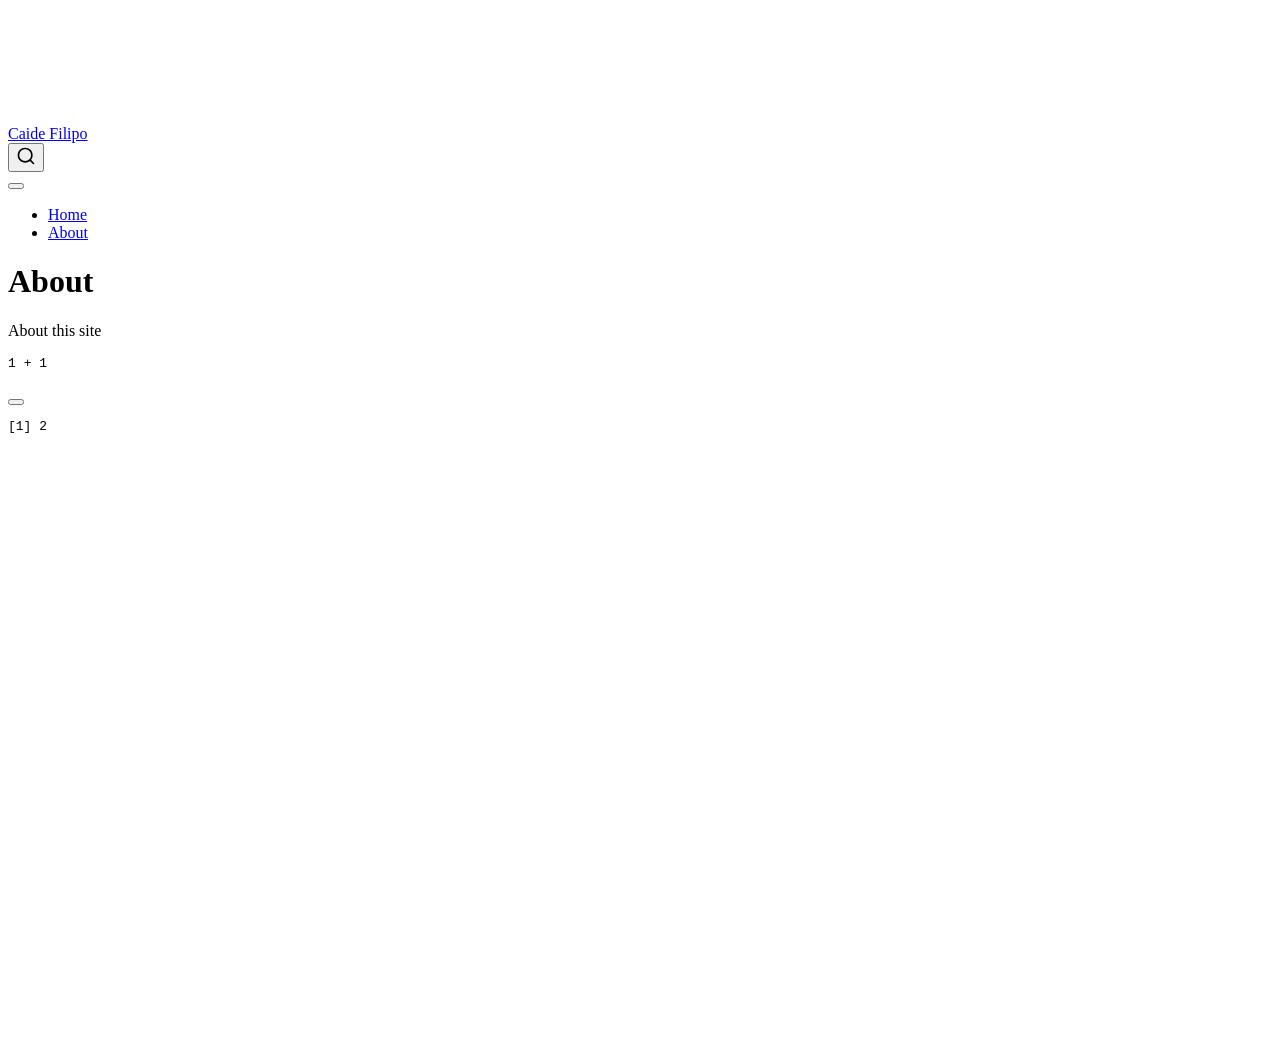
==== docs/about.html @ b0f58761 "Initial commit" ====
<!DOCTYPE html>
<html xmlns="http://www.w3.org/1999/xhtml" lang="en" xml:lang="en"><head>

<meta charset="utf-8">
<meta name="generator" content="quarto-1.9.38">

<meta name="viewport" content="width=device-width, initial-scale=1.0, user-scalable=yes">


<title>About – Caide Filipo</title>
<style>
/* Default styles provided by pandoc.
** See https://pandoc.org/MANUAL.html#variables-for-html for config info.
*/
code{white-space: pre-wrap;}
span.smallcaps{font-variant: small-caps;}
div.columns{display: flex; gap: min(4vw, 1.5em);}
div.column{flex: auto; overflow-x: auto;}
div.hanging-indent{margin-left: 1.5em; text-indent: -1.5em;}
ul.task-list{list-style: none;}
ul.task-list li input[type="checkbox"] {
  width: 0.8em;
  margin: 0 0.8em 0.2em -1em; /* quarto-specific, see https://github.com/quarto-dev/quarto-cli/issues/4556 */ 
  vertical-align: middle;
}
/* CSS for syntax highlighting */
html { -webkit-text-size-adjust: 100%; }
pre > code.sourceCode { white-space: pre; position: relative; }
pre > code.sourceCode > span { display: inline-block; line-height: 1.25; }
pre > code.sourceCode > span:empty { height: 1.2em; }
.sourceCode { overflow: visible; }
code.sourceCode > span { color: inherit; text-decoration: inherit; }
div.sourceCode { margin: 1em 0; }
pre.sourceCode { margin: 0; }
@media screen {
div.sourceCode { overflow: auto; }
}
@media print {
pre > code.sourceCode { white-space: pre-wrap; }
pre > code.sourceCode > span { text-indent: -5em; padding-left: 5em; }
}
pre.numberSource code
  { counter-reset: source-line 0; }
pre.numberSource code > span
  { position: relative; left: -4em; counter-increment: source-line; }
pre.numberSource code > span > a:first-child::before
  { content: counter(source-line);
    position: relative; left: -1em; text-align: right; vertical-align: baseline;
    border: none; display: inline-block;
    -webkit-touch-callout: none; -webkit-user-select: none;
    -khtml-user-select: none; -moz-user-select: none;
    -ms-user-select: none; user-select: none;
    padding: 0 4px; width: 4em;
  }
pre.numberSource { margin-left: 3em;  padding-left: 4px; }
div.sourceCode
  {   }
@media screen {
pre > code.sourceCode > span > a:first-child::before { text-decoration: underline; }
}
</style>


<script src="site_libs/quarto-nav/quarto-nav.js"></script>
<script src="site_libs/quarto-nav/headroom.min.js"></script>
<script src="site_libs/clipboard/clipboard.min.js"></script>
<script src="site_libs/quarto-search/autocomplete.umd.js"></script>
<script src="site_libs/quarto-search/fuse.min.js"></script>
<script src="site_libs/quarto-search/quarto-search.js"></script>
<meta name="quarto:offset" content="./">
<script src="site_libs/quarto-html/quarto.js" type="module"></script>
<script src="site_libs/quarto-html/tabsets/tabsets.js" type="module"></script>
<script src="site_libs/quarto-html/popper.min.js"></script>
<script src="site_libs/quarto-html/tippy.umd.min.js"></script>
<script src="site_libs/quarto-html/anchor.min.js"></script>
<link href="site_libs/quarto-html/tippy.css" rel="stylesheet">
<link href="site_libs/quarto-html/quarto-syntax-highlighting-15634bcf2e68342d4ad2dfa704d543f6.css" rel="stylesheet" id="quarto-text-highlighting-styles">
<script src="site_libs/bootstrap/bootstrap.min.js"></script>
<link href="site_libs/bootstrap/bootstrap-icons.css" rel="stylesheet">
<link href="site_libs/bootstrap/bootstrap-158031087360bce0ff56dc785ce39e06.min.css" rel="stylesheet" append-hash="true" id="quarto-bootstrap" data-mode="light">
<script id="quarto-search-options" type="application/json">{
  "location": "navbar",
  "copy-button": false,
  "collapse-after": 3,
  "panel-placement": "end",
  "type": "overlay",
  "limit": 50,
  "keyboard-shortcut": [
    "f",
    "/",
    "s"
  ],
  "show-item-context": false,
  "language": {
    "search-no-results-text": "No results",
    "search-matching-documents-text": "matching documents",
    "search-copy-link-title": "Copy link to search",
    "search-hide-matches-text": "Hide additional matches",
    "search-more-match-text": "more match in this document",
    "search-more-matches-text": "more matches in this document",
    "search-clear-button-title": "Clear",
    "search-text-placeholder": "",
    "search-detached-cancel-button-title": "Cancel",
    "search-submit-button-title": "Submit",
    "search-label": "Search"
  }
}</script>


<link rel="stylesheet" href="styles.css">
</head>

<body class="nav-fixed quarto-light">

<div id="quarto-search-results"></div>
  <header id="quarto-header" class="headroom fixed-top">
    <nav class="navbar navbar-expand-lg " data-bs-theme="dark">
      <div class="navbar-container container-fluid">
      <div class="navbar-brand-container mx-auto">
    <a class="navbar-brand" href="./index.html">
    <span class="navbar-title">Caide Filipo</span>
    </a>
  </div>
            <div id="quarto-search" class="" title="Search"></div>
          <button class="navbar-toggler" type="button" data-bs-toggle="collapse" data-bs-target="#navbarCollapse" aria-controls="navbarCollapse" role="menu" aria-expanded="false" aria-label="Toggle navigation" onclick="if (window.quartoToggleHeadroom) { window.quartoToggleHeadroom(); }">
  <span class="navbar-toggler-icon"></span>
</button>
          <div class="collapse navbar-collapse" id="navbarCollapse">
            <ul class="navbar-nav navbar-nav-scroll me-auto">
  <li class="nav-item">
    <a class="nav-link" href="./index.html"> 
<span class="menu-text">Home</span></a>
  </li>  
  <li class="nav-item">
    <a class="nav-link active" href="./about.html" aria-current="page"> 
<span class="menu-text">About</span></a>
  </li>  
</ul>
          </div> <!-- /navcollapse -->
            <div class="quarto-navbar-tools">
</div>
      </div> <!-- /container-fluid -->
    </nav>
</header>
<!-- content -->
<div id="quarto-content" class="quarto-container page-columns page-rows-contents page-layout-article page-navbar">
<!-- sidebar -->
<!-- margin-sidebar -->
    <div id="quarto-margin-sidebar" class="sidebar margin-sidebar zindex-bottom">
        
    </div>
<!-- main -->
<main class="content" id="quarto-document-content">

<header id="title-block-header" class="quarto-title-block default">
<div class="quarto-title">
<h1 class="title">About</h1>
</div>



<div class="quarto-title-meta">

    
  
    
  </div>
  


</header>


<p>About this site</p>
<div class="cell">
<div class="code-copy-outer-scaffold"><div class="sourceCode cell-code" id="cb1"><pre class="sourceCode r code-with-copy"><code class="sourceCode r"><span id="cb1-1"><a href="#cb1-1" aria-hidden="true" tabindex="-1"></a><span class="dv">1</span> <span class="sc">+</span> <span class="dv">1</span></span></code></pre></div><button title="Copy to Clipboard" class="code-copy-button"><i class="bi"></i></button></div>
<div class="cell-output cell-output-stdout">
<pre><code>[1] 2</code></pre>
</div>
</div>



</main> <!-- /main -->
<script id="quarto-html-after-body" type="application/javascript">
  window.document.addEventListener("DOMContentLoaded", function (event) {
    const icon = "";
    const anchorJS = new window.AnchorJS();
    anchorJS.options = {
      placement: 'right',
      icon: icon
    };
    anchorJS.add('.anchored');
    const isCodeAnnotation = (el) => {
      for (const clz of el.classList) {
        if (clz.startsWith('code-annotation-')) {                     
          return true;
        }
      }
      return false;
    }
    const onCopySuccess = function(e) {
      // button target
      const button = e.trigger;
      // don't keep focus
      button.blur();
      // flash "checked"
      button.classList.add('code-copy-button-checked');
      var currentTitle = button.getAttribute("title");
      button.setAttribute("title", "Copied!");
      let tooltip;
      if (window.bootstrap) {
        button.setAttribute("data-bs-toggle", "tooltip");
        button.setAttribute("data-bs-placement", "left");
        button.setAttribute("data-bs-title", "Copied!");
        tooltip = new bootstrap.Tooltip(button, 
          { trigger: "manual", 
            customClass: "code-copy-button-tooltip",
            offset: [0, -8]});
        tooltip.show();    
      }
      setTimeout(function() {
        if (tooltip) {
          tooltip.hide();
          button.removeAttribute("data-bs-title");
          button.removeAttribute("data-bs-toggle");
          button.removeAttribute("data-bs-placement");
        }
        button.setAttribute("title", currentTitle);
        button.classList.remove('code-copy-button-checked');
      }, 1000);
      // clear code selection
      e.clearSelection();
    }
    const getTextToCopy = function(trigger) {
      const outerScaffold = trigger.parentElement.cloneNode(true);
      const codeEl = outerScaffold.querySelector('code');
      for (const childEl of codeEl.children) {
        if (isCodeAnnotation(childEl)) {
          childEl.remove();
        }
      }
      return codeEl.innerText;
    }
    const clipboard = new window.ClipboardJS('.code-copy-button:not([data-in-quarto-modal])', {
      text: getTextToCopy
    });
    clipboard.on('success', onCopySuccess);
    if (window.document.getElementById('quarto-embedded-source-code-modal')) {
      const clipboardModal = new window.ClipboardJS('.code-copy-button[data-in-quarto-modal]', {
        text: getTextToCopy,
        container: window.document.getElementById('quarto-embedded-source-code-modal')
      });
      clipboardModal.on('success', onCopySuccess);
    }
      var localhostRegex = new RegExp(/^(?:http|https):\/\/localhost\:?[0-9]*\//);
      var mailtoRegex = new RegExp(/^mailto:/);
        var filterRegex = new RegExp('/' + window.location.host + '/');
      var isInternal = (href) => {
          return filterRegex.test(href) || localhostRegex.test(href) || mailtoRegex.test(href);
      }
      // Inspect non-navigation links and adorn them if external
     var links = window.document.querySelectorAll('a[href]:not(.nav-link):not(.navbar-brand):not(.toc-action):not(.sidebar-link):not(.sidebar-item-toggle):not(.pagination-link):not(.no-external):not([aria-hidden]):not(.dropdown-item):not(.quarto-navigation-tool):not(.about-link)');
      for (var i=0; i<links.length; i++) {
        const link = links[i];
        if (!isInternal(link.href)) {
          // undo the damage that might have been done by quarto-nav.js in the case of
          // links that we want to consider external
          if (link.dataset.originalHref !== undefined) {
            link.href = link.dataset.originalHref;
          }
        }
      }
    function tippyHover(el, contentFn, onTriggerFn, onUntriggerFn) {
      const config = {
        allowHTML: true,
        maxWidth: 500,
        delay: 100,
        arrow: false,
        appendTo: function(el) {
            return el.parentElement;
        },
        interactive: true,
        interactiveBorder: 10,
        theme: 'quarto',
        placement: 'bottom-start',
      };
      if (contentFn) {
        config.content = contentFn;
      }
      if (onTriggerFn) {
        config.onTrigger = onTriggerFn;
      }
      if (onUntriggerFn) {
        config.onUntrigger = onUntriggerFn;
      }
      window.tippy(el, config); 
    }
    const noterefs = window.document.querySelectorAll('a[role="doc-noteref"]');
    for (var i=0; i<noterefs.length; i++) {
      const ref = noterefs[i];
      tippyHover(ref, function() {
        // use id or data attribute instead here
        let href = ref.getAttribute('data-footnote-href') || ref.getAttribute('href');
        try { href = new URL(href).hash; } catch {}
        const id = href.replace(/^#\/?/, "");
        const note = window.document.getElementById(id);
        if (note) {
          return note.innerHTML;
        } else {
          return "";
        }
      });
    }
    const xrefs = window.document.querySelectorAll('a.quarto-xref');
    const processXRef = (id, note) => {
      // Strip column container classes
      const stripColumnClz = (el) => {
        el.classList.remove("page-full", "page-columns");
        if (el.children) {
          for (const child of el.children) {
            stripColumnClz(child);
          }
        }
      }
      stripColumnClz(note)
      if (id === null || id.startsWith('sec-')) {
        // Special case sections, only their first couple elements
        const container = document.createElement("div");
        if (note.children && note.children.length > 2) {
          container.appendChild(note.children[0].cloneNode(true));
          for (let i = 1; i < note.children.length; i++) {
            const child = note.children[i];
            if (child.tagName === "P" && child.innerText === "") {
              continue;
            } else {
              container.appendChild(child.cloneNode(true));
              break;
            }
          }
          if (window.Quarto?.typesetMath) {
            window.Quarto.typesetMath(container);
          }
          return container.innerHTML
        } else {
          if (window.Quarto?.typesetMath) {
            window.Quarto.typesetMath(note);
          }
          return note.innerHTML;
        }
      } else {
        // Remove any anchor links if they are present
        const anchorLink = note.querySelector('a.anchorjs-link');
        if (anchorLink) {
          anchorLink.remove();
        }
        if (window.Quarto?.typesetMath) {
          window.Quarto.typesetMath(note);
        }
        if (note.classList.contains("callout")) {
          return note.outerHTML;
        } else {
          return note.innerHTML;
        }
      }
    }
    for (var i=0; i<xrefs.length; i++) {
      const xref = xrefs[i];
      tippyHover(xref, undefined, function(instance) {
        instance.disable();
        let url = xref.getAttribute('href');
        let hash = undefined; 
        if (url.startsWith('#')) {
          hash = url;
        } else {
          try { hash = new URL(url).hash; } catch {}
        }
        if (hash) {
          const id = hash.replace(/^#\/?/, "");
          const note = window.document.getElementById(id);
          if (note !== null) {
            try {
              const html = processXRef(id, note.cloneNode(true));
              instance.setContent(html);
            } finally {
              instance.enable();
              instance.show();
            }
          } else {
            // See if we can fetch this
            fetch(url.split('#')[0])
            .then(res => res.text())
            .then(html => {
              const parser = new DOMParser();
              const htmlDoc = parser.parseFromString(html, "text/html");
              const note = htmlDoc.getElementById(id);
              if (note !== null) {
                const html = processXRef(id, note);
                instance.setContent(html);
              } 
            }).finally(() => {
              instance.enable();
              instance.show();
            });
          }
        } else {
          // See if we can fetch a full url (with no hash to target)
          // This is a special case and we should probably do some content thinning / targeting
          fetch(url)
          .then(res => res.text())
          .then(html => {
            const parser = new DOMParser();
            const htmlDoc = parser.parseFromString(html, "text/html");
            const note = htmlDoc.querySelector('main.content');
            if (note !== null) {
              // This should only happen for chapter cross references
              // (since there is no id in the URL)
              // remove the first header
              if (note.children.length > 0 && note.children[0].tagName === "HEADER") {
                note.children[0].remove();
              }
              const html = processXRef(null, note);
              instance.setContent(html);
            } 
          }).finally(() => {
            instance.enable();
            instance.show();
          });
        }
      }, function(instance) {
      });
    }
        let selectedAnnoteEl;
        const selectorForAnnotation = ( cell, annotation) => {
          let cellAttr = 'data-code-cell="' + cell + '"';
          let lineAttr = 'data-code-annotation="' +  annotation + '"';
          const selector = 'span[' + cellAttr + '][' + lineAttr + ']';
          return selector;
        }
        const selectCodeLines = (annoteEl) => {
          const doc = window.document;
          const targetCell = annoteEl.getAttribute("data-target-cell");
          const targetAnnotation = annoteEl.getAttribute("data-target-annotation");
          const annoteSpan = window.document.querySelector(selectorForAnnotation(targetCell, targetAnnotation));
          const lines = annoteSpan.getAttribute("data-code-lines").split(",");
          const lineIds = lines.map((line) => {
            return targetCell + "-" + line;
          })
          let top = null;
          let height = null;
          let parent = null;
          if (lineIds.length > 0) {
              //compute the position of the single el (top and bottom and make a div)
              const el = window.document.getElementById(lineIds[0]);
              top = el.offsetTop;
              height = el.offsetHeight;
              parent = el.parentElement.parentElement;
            if (lineIds.length > 1) {
              const lastEl = window.document.getElementById(lineIds[lineIds.length - 1]);
              const bottom = lastEl.offsetTop + lastEl.offsetHeight;
              height = bottom - top;
            }
            if (top !== null && height !== null && parent !== null) {
              // cook up a div (if necessary) and position it 
              let div = window.document.getElementById("code-annotation-line-highlight");
              if (div === null) {
                div = window.document.createElement("div");
                div.setAttribute("id", "code-annotation-line-highlight");
                div.style.position = 'absolute';
                parent.appendChild(div);
              }
              div.style.top = top - 2 + "px";
              div.style.height = height + 4 + "px";
              div.style.left = 0;
              let gutterDiv = window.document.getElementById("code-annotation-line-highlight-gutter");
              if (gutterDiv === null) {
                gutterDiv = window.document.createElement("div");
                gutterDiv.setAttribute("id", "code-annotation-line-highlight-gutter");
                gutterDiv.style.position = 'absolute';
                const codeCell = window.document.getElementById(targetCell);
                const gutter = codeCell.querySelector('.code-annotation-gutter');
                gutter.appendChild(gutterDiv);
              }
              gutterDiv.style.top = top - 2 + "px";
              gutterDiv.style.height = height + 4 + "px";
            }
            selectedAnnoteEl = annoteEl;
          }
        };
        const unselectCodeLines = () => {
          const elementsIds = ["code-annotation-line-highlight", "code-annotation-line-highlight-gutter"];
          elementsIds.forEach((elId) => {
            const div = window.document.getElementById(elId);
            if (div) {
              div.remove();
            }
          });
          selectedAnnoteEl = undefined;
        };
          // Handle positioning of the toggle
      window.addEventListener(
        "resize",
        throttle(() => {
          elRect = undefined;
          if (selectedAnnoteEl) {
            selectCodeLines(selectedAnnoteEl);
          }
        }, 10)
      );
      function throttle(fn, ms) {
      let throttle = false;
      let timer;
        return (...args) => {
          if(!throttle) { // first call gets through
              fn.apply(this, args);
              throttle = true;
          } else { // all the others get throttled
              if(timer) clearTimeout(timer); // cancel #2
              timer = setTimeout(() => {
                fn.apply(this, args);
                timer = throttle = false;
              }, ms);
          }
        };
      }
        // Attach click handler to the DT
        const annoteDls = window.document.querySelectorAll('dt[data-target-cell]');
        for (const annoteDlNode of annoteDls) {
          annoteDlNode.addEventListener('click', (event) => {
            const clickedEl = event.target;
            if (clickedEl !== selectedAnnoteEl) {
              unselectCodeLines();
              const activeEl = window.document.querySelector('dt[data-target-cell].code-annotation-active');
              if (activeEl) {
                activeEl.classList.remove('code-annotation-active');
              }
              selectCodeLines(clickedEl);
              clickedEl.classList.add('code-annotation-active');
            } else {
              // Unselect the line
              unselectCodeLines();
              clickedEl.classList.remove('code-annotation-active');
            }
          });
        }
    const findCites = (el) => {
      const parentEl = el.parentElement;
      if (parentEl) {
        const cites = parentEl.dataset.cites;
        if (cites) {
          return {
            el,
            cites: cites.split(' ')
          };
        } else {
          return findCites(el.parentElement)
        }
      } else {
        return undefined;
      }
    };
    var bibliorefs = window.document.querySelectorAll('a[role="doc-biblioref"]');
    for (var i=0; i<bibliorefs.length; i++) {
      const ref = bibliorefs[i];
      const citeInfo = findCites(ref);
      if (citeInfo) {
        tippyHover(citeInfo.el, function() {
          var popup = window.document.createElement('div');
          citeInfo.cites.forEach(function(cite) {
            var citeDiv = window.document.createElement('div');
            citeDiv.classList.add('hanging-indent');
            citeDiv.classList.add('csl-entry');
            var biblioDiv = window.document.getElementById('ref-' + cite);
            if (biblioDiv) {
              citeDiv.innerHTML = biblioDiv.innerHTML;
            }
            popup.appendChild(citeDiv);
          });
          return popup.innerHTML;
        });
      }
    }
  });
  </script>
</div> <!-- /content -->




</body></html>
---- docs/site_libs/quarto-html/tippy.css ----
.tippy-box[data-animation=fade][data-state=hidden]{opacity:0}[data-tippy-root]{max-width:calc(100vw - 10px)}.tippy-box{position:relative;background-color:#333;color:#fff;border-radius:4px;font-size:14px;line-height:1.4;white-space:normal;outline:0;transition-property:transform,visibility,opacity}.tippy-box[data-placement^=top]>.tippy-arrow{bottom:0}.tippy-box[data-placement^=top]>.tippy-arrow:before{bottom:-7px;left:0;border-width:8px 8px 0;border-top-color:initial;transform-origin:center top}.tippy-box[data-placement^=bottom]>.tippy-arrow{top:0}.tippy-box[data-placement^=bottom]>.tippy-arrow:before{top:-7px;left:0;border-width:0 8px 8px;border-bottom-color:initial;transform-origin:center bottom}.tippy-box[data-placement^=left]>.tippy-arrow{right:0}.tippy-box[data-placement^=left]>.tippy-arrow:before{border-width:8px 0 8px 8px;border-left-color:initial;right:-7px;transform-origin:center left}.tippy-box[data-placement^=right]>.tippy-arrow{left:0}.tippy-box[data-placement^=right]>.tippy-arrow:before{left:-7px;border-width:8px 8px 8px 0;border-right-color:initial;transform-origin:center right}.tippy-box[data-inertia][data-state=visible]{transition-timing-function:cubic-bezier(.54,1.5,.38,1.11)}.tippy-arrow{width:16px;height:16px;color:#333}.tippy-arrow:before{content:"";position:absolute;border-color:transparent;border-style:solid}.tippy-content{position:relative;padding:5px 9px;z-index:1}
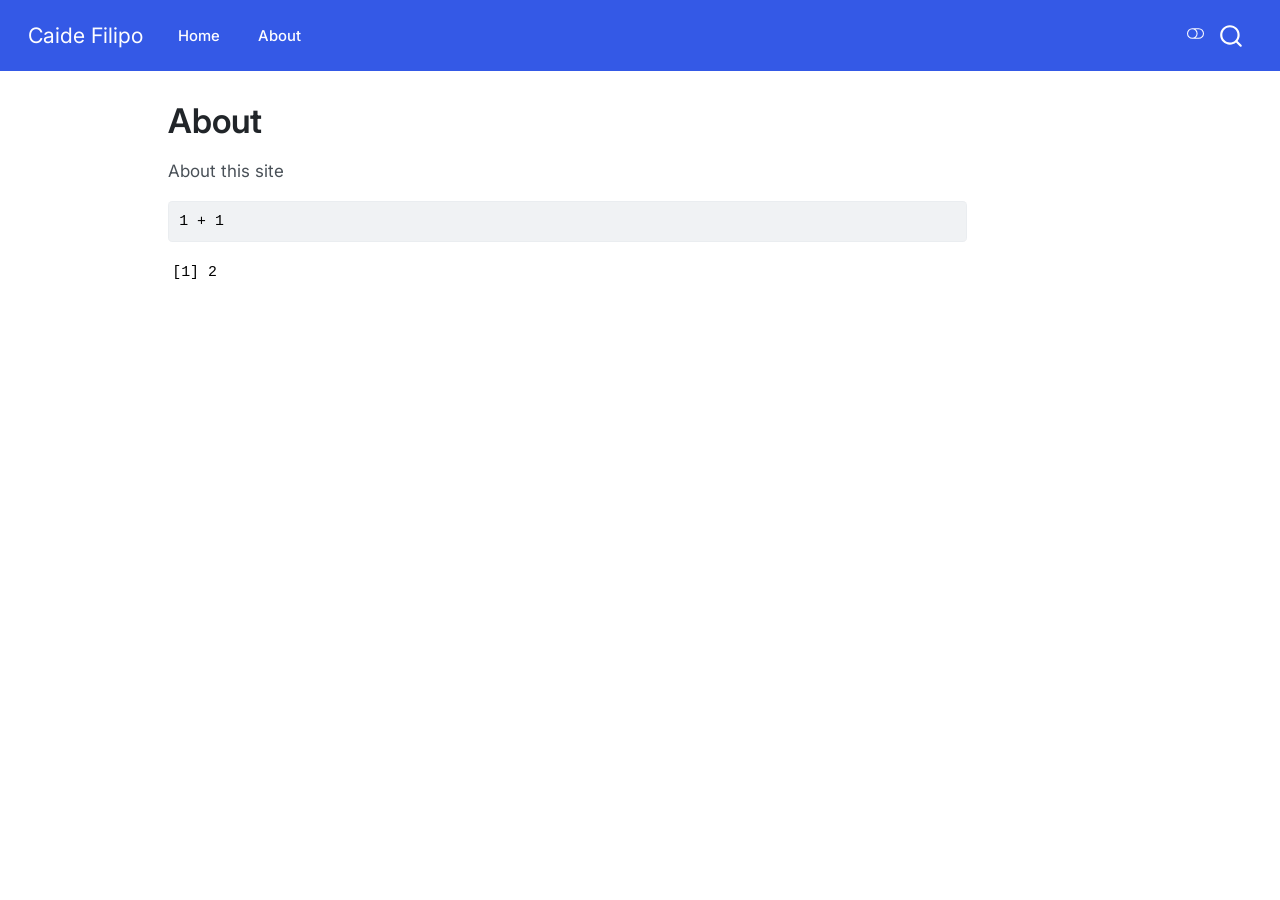
==== commit b877db78: "waha" ====
--- a/docs/about.html
+++ b/docs/about.html
@@ -74,10 +74,14 @@
 <script src="site_libs/quarto-html/tippy.umd.min.js"></script>
 <script src="site_libs/quarto-html/anchor.min.js"></script>
 <link href="site_libs/quarto-html/tippy.css" rel="stylesheet">
-<link href="site_libs/quarto-html/quarto-syntax-highlighting-15634bcf2e68342d4ad2dfa704d543f6.css" rel="stylesheet" id="quarto-text-highlighting-styles">
+<link href="site_libs/quarto-html/quarto-syntax-highlighting-15634bcf2e68342d4ad2dfa704d543f6.css" rel="stylesheet" class="quarto-color-scheme" id="quarto-text-highlighting-styles">
+<link href="site_libs/quarto-html/quarto-syntax-highlighting-dark-0a6b7249c26820e032cb0bd839ff02b1.css" rel="stylesheet" class="quarto-color-scheme quarto-color-alternate" id="quarto-text-highlighting-styles">
+<link href="site_libs/quarto-html/quarto-syntax-highlighting-15634bcf2e68342d4ad2dfa704d543f6.css" rel="stylesheet" class="quarto-color-scheme-extra" id="quarto-text-highlighting-styles">
 <script src="site_libs/bootstrap/bootstrap.min.js"></script>
 <link href="site_libs/bootstrap/bootstrap-icons.css" rel="stylesheet">
-<link href="site_libs/bootstrap/bootstrap-158031087360bce0ff56dc785ce39e06.min.css" rel="stylesheet" append-hash="true" id="quarto-bootstrap" data-mode="light">
+<link href="site_libs/bootstrap/bootstrap-1c2b39b91d62c1bd2d977d21438fc985.min.css" rel="stylesheet" append-hash="true" class="quarto-color-scheme" id="quarto-bootstrap" data-mode="light">
+<link href="site_libs/bootstrap/bootstrap-dark-4d72738a521f03bda770c6fbcc444206.min.css" rel="stylesheet" append-hash="true" class="quarto-color-scheme quarto-color-alternate" id="quarto-bootstrap" data-mode="dark">
+<link href="site_libs/bootstrap/bootstrap-1c2b39b91d62c1bd2d977d21438fc985.min.css" rel="stylesheet" append-hash="true" class="quarto-color-scheme-extra" id="quarto-bootstrap" data-mode="light">
 <script id="quarto-search-options" type="application/json">{
   "location": "navbar",
   "copy-button": false,
@@ -110,7 +114,169 @@
 <link rel="stylesheet" href="styles.css">
 </head>
 
-<body class="nav-fixed quarto-light">
+<body class="nav-fixed quarto-light"><script id="quarto-html-before-body" type="application/javascript">
+    const toggleBodyColorMode = (bsSheetEl) => {
+      const mode = bsSheetEl.getAttribute("data-mode");
+      const bodyEl = window.document.querySelector("body");
+      if (mode === "dark") {
+        bodyEl.classList.add("quarto-dark");
+        bodyEl.classList.remove("quarto-light");
+      } else {
+        bodyEl.classList.add("quarto-light");
+        bodyEl.classList.remove("quarto-dark");
+      }
+    }
+    const toggleBodyColorPrimary = () => {
+      const bsSheetEl = window.document.querySelector("link#quarto-bootstrap:not([rel=disabled-stylesheet])");
+      if (bsSheetEl) {
+        toggleBodyColorMode(bsSheetEl);
+      }
+    }
+    const setColorSchemeToggle = (alternate) => {
+      const toggles = window.document.querySelectorAll('.quarto-color-scheme-toggle');
+      for (let i=0; i < toggles.length; i++) {
+        const toggle = toggles[i];
+        if (toggle) {
+          if (alternate) {
+            toggle.classList.add("alternate");
+          } else {
+            toggle.classList.remove("alternate");
+          }
+        }
+      }
+    };
+    const toggleColorMode = (alternate) => {
+      // Switch the stylesheets
+      const primaryStylesheets = window.document.querySelectorAll('link.quarto-color-scheme:not(.quarto-color-alternate)');
+      const alternateStylesheets = window.document.querySelectorAll('link.quarto-color-scheme.quarto-color-alternate');
+      manageTransitions('#quarto-margin-sidebar .nav-link', false);
+      if (alternate) {
+        // note: dark is layered on light, we don't disable primary!
+        enableStylesheet(alternateStylesheets);
+        for (const sheetNode of alternateStylesheets) {
+          if (sheetNode.id === "quarto-bootstrap") {
+            toggleBodyColorMode(sheetNode);
+          }
+        }
+      } else {
+        disableStylesheet(alternateStylesheets);
+        enableStylesheet(primaryStylesheets)
+        toggleBodyColorPrimary();
+      }
+      manageTransitions('#quarto-margin-sidebar .nav-link', true);
+      // Switch the toggles
+      setColorSchemeToggle(alternate)
+      // Hack to workaround the fact that safari doesn't
+      // properly recolor the scrollbar when toggling (#1455)
+      if (navigator.userAgent.indexOf('Safari') > 0 && navigator.userAgent.indexOf('Chrome') == -1) {
+        manageTransitions("body", false);
+        window.scrollTo(0, 1);
+        setTimeout(() => {
+          window.scrollTo(0, 0);
+          manageTransitions("body", true);
+        }, 40);
+      }
+    }
+    const disableStylesheet = (stylesheets) => {
+      for (let i=0; i < stylesheets.length; i++) {
+        const stylesheet = stylesheets[i];
+        stylesheet.rel = 'disabled-stylesheet';
+      }
+    }
+    const enableStylesheet = (stylesheets) => {
+      for (let i=0; i < stylesheets.length; i++) {
+        const stylesheet = stylesheets[i];
+        if(stylesheet.rel !== 'stylesheet') { // for Chrome, which will still FOUC without this check
+          stylesheet.rel = 'stylesheet';
+        }
+      }
+    }
+    const manageTransitions = (selector, allowTransitions) => {
+      const els = window.document.querySelectorAll(selector);
+      for (let i=0; i < els.length; i++) {
+        const el = els[i];
+        if (allowTransitions) {
+          el.classList.remove('notransition');
+        } else {
+          el.classList.add('notransition');
+        }
+      }
+    }
+    const isFileUrl = () => {
+      return window.location.protocol === 'file:';
+    }
+    const hasAlternateSentinel = () => {
+      let styleSentinel = getColorSchemeSentinel();
+      if (styleSentinel !== null) {
+        return styleSentinel === "alternate";
+      } else {
+        return false;
+      }
+    }
+    const setStyleSentinel = (alternate) => {
+      const value = alternate ? "alternate" : "default";
+      if (!isFileUrl()) {
+        window.localStorage.setItem("quarto-color-scheme", value);
+      } else {
+        localAlternateSentinel = value;
+      }
+    }
+    const getColorSchemeSentinel = () => {
+      if (!isFileUrl()) {
+        const storageValue = window.localStorage.getItem("quarto-color-scheme");
+        return storageValue != null ? storageValue : localAlternateSentinel;
+      } else {
+        return localAlternateSentinel;
+      }
+    }
+    const toggleGiscusIfUsed = (isAlternate, darkModeDefault) => {
+      const baseTheme = document.querySelector('#giscus-base-theme')?.value ?? 'light';
+      const alternateTheme = document.querySelector('#giscus-alt-theme')?.value ?? 'dark';
+      let newTheme = '';
+      if(authorPrefersDark) {
+        newTheme = isAlternate ? baseTheme : alternateTheme;
+      } else {
+        newTheme = isAlternate ? alternateTheme : baseTheme;
+      }
+      const changeGiscusTheme = () => {
+        // From: https://github.com/giscus/giscus/issues/336
+        const sendMessage = (message) => {
+          const iframe = document.querySelector('iframe.giscus-frame');
+          if (!iframe) return;
+          iframe.contentWindow.postMessage({ giscus: message }, 'https://giscus.app');
+        }
+        sendMessage({
+          setConfig: {
+            theme: newTheme
+          }
+        });
+      }
+      const isGiscussLoaded = window.document.querySelector('iframe.giscus-frame') !== null;
+      if (isGiscussLoaded) {
+        changeGiscusTheme();
+      }
+    };
+    const authorPrefersDark = false;
+    const darkModeDefault = authorPrefersDark;
+      document.querySelector('link#quarto-text-highlighting-styles.quarto-color-scheme-extra').rel = 'disabled-stylesheet';
+      document.querySelector('link#quarto-bootstrap.quarto-color-scheme-extra').rel = 'disabled-stylesheet';
+    let localAlternateSentinel = darkModeDefault ? 'alternate' : 'default';
+    // Dark / light mode switch
+    window.quartoToggleColorScheme = () => {
+      // Read the current dark / light value
+      let toAlternate = !hasAlternateSentinel();
+      toggleColorMode(toAlternate);
+      setStyleSentinel(toAlternate);
+      toggleGiscusIfUsed(toAlternate, darkModeDefault);
+      window.dispatchEvent(new Event('resize'));
+    };
+    // Switch to dark mode if need be
+    if (hasAlternateSentinel()) {
+      toggleColorMode(true);
+    } else {
+      toggleColorMode(false);
+    }
+  </script>
 
 <div id="quarto-search-results"></div>
   <header id="quarto-header" class="headroom fixed-top">
@@ -138,6 +304,7 @@
 </ul>
           </div> <!-- /navcollapse -->
             <div class="quarto-navbar-tools">
+  <a href="" class="quarto-color-scheme-toggle quarto-navigation-tool  px-1" onclick="window.quartoToggleColorScheme(); return false;" title="Toggle dark mode"><i class="bi"></i></a>
 </div>
       </div> <!-- /container-fluid -->
     </nav>
@@ -152,6 +319,7 @@
 <!-- main -->
 <main class="content" id="quarto-document-content">
 
+
 <header id="title-block-header" class="quarto-title-block default">
 <div class="quarto-title">
 <h1 class="title">About</h1>
@@ -184,6 +352,19 @@
 </main> <!-- /main -->
 <script id="quarto-html-after-body" type="application/javascript">
   window.document.addEventListener("DOMContentLoaded", function (event) {
+    // Ensure there is a toggle, if there isn't float one in the top right
+    if (window.document.querySelector('.quarto-color-scheme-toggle') === null) {
+      const a = window.document.createElement('a');
+      a.classList.add('top-right');
+      a.classList.add('quarto-color-scheme-toggle');
+      a.href = "";
+      a.onclick = function() { try { window.quartoToggleColorScheme(); } catch {} return false; };
+      const i = window.document.createElement("i");
+      i.classList.add('bi');
+      a.appendChild(i);
+      window.document.body.appendChild(a);
+    }
+    setColorSchemeToggle(hasAlternateSentinel())
     const icon = "";
     const anchorJS = new window.AnchorJS();
     anchorJS.options = {
--- a/docs/site_libs/quarto-html/quarto-syntax-highlighting-dark-0a6b7249c26820e032cb0bd839ff02b1.css
+++ b/docs/site_libs/quarto-html/quarto-syntax-highlighting-dark-0a6b7249c26820e032cb0bd839ff02b1.css
@@ -0,0 +1,219 @@
+/* quarto syntax highlight colors */
+:root {
+  --quarto-hl-al-color: #f07178;
+  --quarto-hl-an-color: #d4d0ab;
+  --quarto-hl-at-color: #00e0e0;
+  --quarto-hl-bn-color: #d4d0ab;
+  --quarto-hl-bu-color: #abe338;
+  --quarto-hl-ch-color: #abe338;
+  --quarto-hl-co-color: #f8f8f2;
+  --quarto-hl-cv-color: #ffd700;
+  --quarto-hl-cn-color: #ffd700;
+  --quarto-hl-cf-color: #ffa07a;
+  --quarto-hl-dt-color: #ffa07a;
+  --quarto-hl-dv-color: #d4d0ab;
+  --quarto-hl-do-color: #f8f8f2;
+  --quarto-hl-er-color: #f07178;
+  --quarto-hl-ex-color: #00e0e0;
+  --quarto-hl-fl-color: #d4d0ab;
+  --quarto-hl-fu-color: #ffa07a;
+  --quarto-hl-im-color: #abe338;
+  --quarto-hl-in-color: #d4d0ab;
+  --quarto-hl-kw-color: #ffa07a;
+  --quarto-hl-op-color: #ffa07a;
+  --quarto-hl-ot-color: #00e0e0;
+  --quarto-hl-pp-color: #dcc6e0;
+  --quarto-hl-re-color: #00e0e0;
+  --quarto-hl-sc-color: #abe338;
+  --quarto-hl-ss-color: #abe338;
+  --quarto-hl-st-color: #abe338;
+  --quarto-hl-va-color: #00e0e0;
+  --quarto-hl-vs-color: #abe338;
+  --quarto-hl-wa-color: #dcc6e0;
+}
+
+/* other quarto variables */
+:root {
+  --quarto-font-monospace: SFMono-Regular, Menlo, Monaco, Consolas, "Liberation Mono", "Courier New", monospace;
+}
+
+/* syntax highlight based on Pandoc's rules */
+pre > code.sourceCode > span {
+  color: #f8f8f2;
+}
+
+code.sourceCode > span {
+  color: #f8f8f2;
+}
+
+div.sourceCode,
+div.sourceCode pre.sourceCode {
+  color: #f8f8f2;
+}
+
+/* Normal */
+code span {
+  color: #f8f8f2;
+}
+
+/* Alert */
+code span.al {
+  color: #f07178;
+}
+
+/* Annotation */
+code span.an {
+  color: #d4d0ab;
+}
+
+/* Attribute */
+code span.at {
+  color: #00e0e0;
+}
+
+/* BaseN */
+code span.bn {
+  color: #d4d0ab;
+}
+
+/* BuiltIn */
+code span.bu {
+  color: #abe338;
+}
+
+/* ControlFlow */
+code span.cf {
+  font-weight: bold;
+  color: #ffa07a;
+}
+
+/* Char */
+code span.ch {
+  color: #abe338;
+}
+
+/* Constant */
+code span.cn {
+  color: #ffd700;
+}
+
+/* Comment */
+code span.co {
+  font-style: italic;
+  color: #f8f8f2;
+}
+
+/* CommentVar */
+code span.cv {
+  color: #ffd700;
+}
+
+/* Documentation */
+code span.do {
+  color: #f8f8f2;
+}
+
+/* DataType */
+code span.dt {
+  color: #ffa07a;
+}
+
+/* DecVal */
+code span.dv {
+  color: #d4d0ab;
+}
+
+/* Error */
+code span.er {
+  color: #f07178;
+  text-decoration: underline;
+}
+
+/* Extension */
+code span.ex {
+  font-weight: bold;
+  color: #00e0e0;
+}
+
+/* Float */
+code span.fl {
+  color: #d4d0ab;
+}
+
+/* Function */
+code span.fu {
+  color: #ffa07a;
+}
+
+/* Import */
+code span.im {
+  color: #abe338;
+}
+
+/* Information */
+code span.in {
+  color: #d4d0ab;
+}
+
+/* Keyword */
+code span.kw {
+  font-weight: bold;
+  color: #ffa07a;
+}
+
+/* Operator */
+code span.op {
+  color: #ffa07a;
+}
+
+/* Other */
+code span.ot {
+  color: #00e0e0;
+}
+
+/* Preprocessor */
+code span.pp {
+  color: #dcc6e0;
+}
+
+/* RegionMarker */
+code span.re {
+  background-color: #f8f8f2;
+  color: #00e0e0;
+}
+
+/* SpecialChar */
+code span.sc {
+  color: #abe338;
+}
+
+/* SpecialString */
+code span.ss {
+  color: #abe338;
+}
+
+/* String */
+code span.st {
+  color: #abe338;
+}
+
+/* Variable */
+code span.va {
+  color: #00e0e0;
+}
+
+/* VerbatimString */
+code span.vs {
+  color: #abe338;
+}
+
+/* Warning */
+code span.wa {
+  color: #dcc6e0;
+}
+
+.prevent-inlining {
+  content: "</";
+}
+
+/*# sourceMappingURL=175367c052bafc98bd680af3479823f0.css.map */
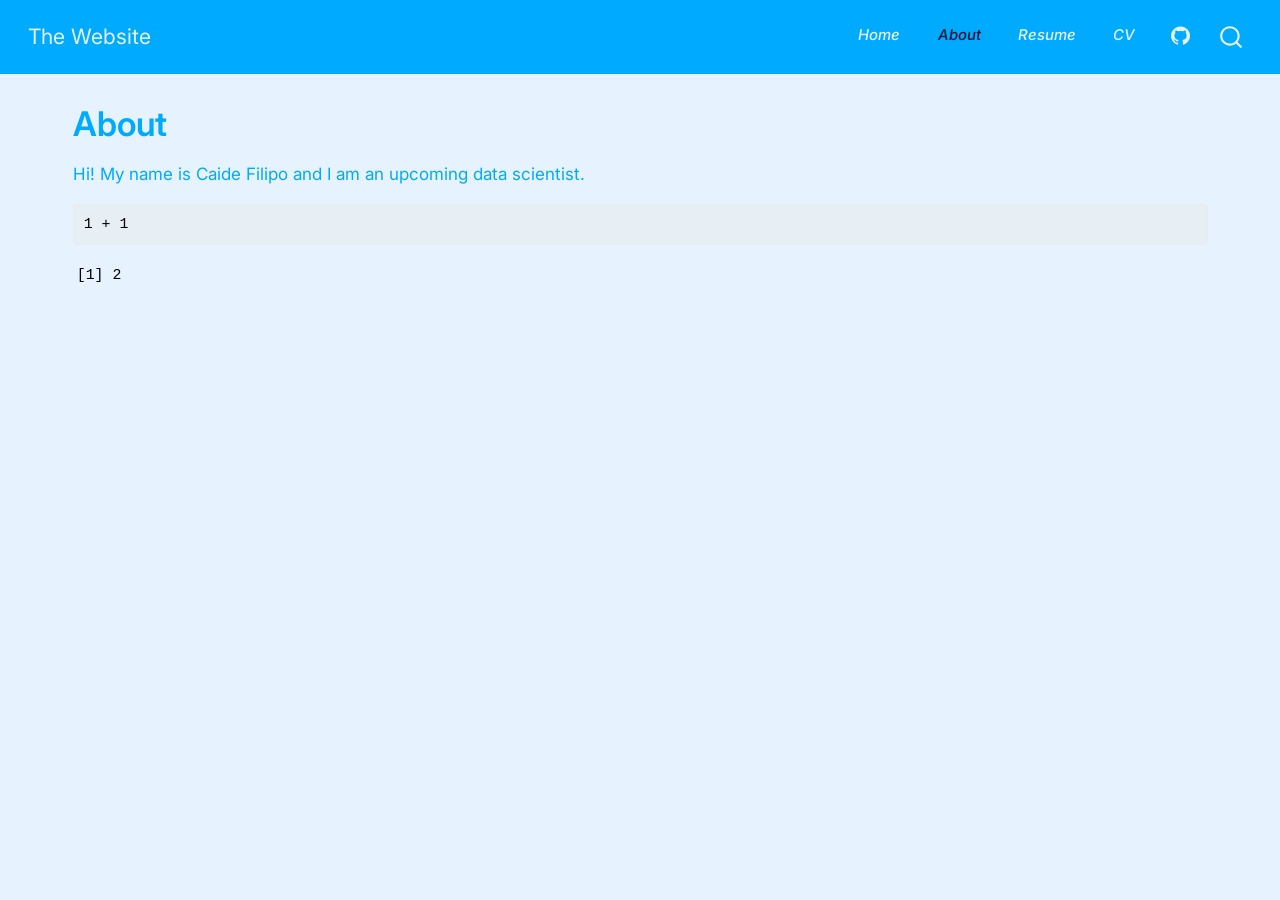
==== commit f08ddce4: "felloha" ====
--- a/docs/about.html
+++ b/docs/about.html
@@ -7,7 +7,7 @@
 <meta name="viewport" content="width=device-width, initial-scale=1.0, user-scalable=yes">
 
 
-<title>About – Caide Filipo</title>
+<title>About – The Website</title>
 <style>
 /* Default styles provided by pandoc.
 ** See https://pandoc.org/MANUAL.html#variables-for-html for config info.
@@ -74,14 +74,10 @@
 <script src="site_libs/quarto-html/tippy.umd.min.js"></script>
 <script src="site_libs/quarto-html/anchor.min.js"></script>
 <link href="site_libs/quarto-html/tippy.css" rel="stylesheet">
-<link href="site_libs/quarto-html/quarto-syntax-highlighting-15634bcf2e68342d4ad2dfa704d543f6.css" rel="stylesheet" class="quarto-color-scheme" id="quarto-text-highlighting-styles">
-<link href="site_libs/quarto-html/quarto-syntax-highlighting-dark-0a6b7249c26820e032cb0bd839ff02b1.css" rel="stylesheet" class="quarto-color-scheme quarto-color-alternate" id="quarto-text-highlighting-styles">
-<link href="site_libs/quarto-html/quarto-syntax-highlighting-15634bcf2e68342d4ad2dfa704d543f6.css" rel="stylesheet" class="quarto-color-scheme-extra" id="quarto-text-highlighting-styles">
+<link href="site_libs/quarto-html/quarto-syntax-highlighting-15634bcf2e68342d4ad2dfa704d543f6.css" rel="stylesheet" id="quarto-text-highlighting-styles">
 <script src="site_libs/bootstrap/bootstrap.min.js"></script>
 <link href="site_libs/bootstrap/bootstrap-icons.css" rel="stylesheet">
-<link href="site_libs/bootstrap/bootstrap-1c2b39b91d62c1bd2d977d21438fc985.min.css" rel="stylesheet" append-hash="true" class="quarto-color-scheme" id="quarto-bootstrap" data-mode="light">
-<link href="site_libs/bootstrap/bootstrap-dark-4d72738a521f03bda770c6fbcc444206.min.css" rel="stylesheet" append-hash="true" class="quarto-color-scheme quarto-color-alternate" id="quarto-bootstrap" data-mode="dark">
-<link href="site_libs/bootstrap/bootstrap-1c2b39b91d62c1bd2d977d21438fc985.min.css" rel="stylesheet" append-hash="true" class="quarto-color-scheme-extra" id="quarto-bootstrap" data-mode="light">
+<link href="site_libs/bootstrap/bootstrap-27e7b819902e8d4721550d1fe9b98a5b.min.css" rel="stylesheet" append-hash="true" id="quarto-bootstrap" data-mode="light">
 <script id="quarto-search-options" type="application/json">{
   "location": "navbar",
   "copy-button": false,
@@ -114,169 +110,7 @@
 <link rel="stylesheet" href="styles.css">
 </head>
 
-<body class="nav-fixed quarto-light"><script id="quarto-html-before-body" type="application/javascript">
-    const toggleBodyColorMode = (bsSheetEl) => {
-      const mode = bsSheetEl.getAttribute("data-mode");
-      const bodyEl = window.document.querySelector("body");
-      if (mode === "dark") {
-        bodyEl.classList.add("quarto-dark");
-        bodyEl.classList.remove("quarto-light");
-      } else {
-        bodyEl.classList.add("quarto-light");
-        bodyEl.classList.remove("quarto-dark");
-      }
-    }
-    const toggleBodyColorPrimary = () => {
-      const bsSheetEl = window.document.querySelector("link#quarto-bootstrap:not([rel=disabled-stylesheet])");
-      if (bsSheetEl) {
-        toggleBodyColorMode(bsSheetEl);
-      }
-    }
-    const setColorSchemeToggle = (alternate) => {
-      const toggles = window.document.querySelectorAll('.quarto-color-scheme-toggle');
-      for (let i=0; i < toggles.length; i++) {
-        const toggle = toggles[i];
-        if (toggle) {
-          if (alternate) {
-            toggle.classList.add("alternate");
-          } else {
-            toggle.classList.remove("alternate");
-          }
-        }
-      }
-    };
-    const toggleColorMode = (alternate) => {
-      // Switch the stylesheets
-      const primaryStylesheets = window.document.querySelectorAll('link.quarto-color-scheme:not(.quarto-color-alternate)');
-      const alternateStylesheets = window.document.querySelectorAll('link.quarto-color-scheme.quarto-color-alternate');
-      manageTransitions('#quarto-margin-sidebar .nav-link', false);
-      if (alternate) {
-        // note: dark is layered on light, we don't disable primary!
-        enableStylesheet(alternateStylesheets);
-        for (const sheetNode of alternateStylesheets) {
-          if (sheetNode.id === "quarto-bootstrap") {
-            toggleBodyColorMode(sheetNode);
-          }
-        }
-      } else {
-        disableStylesheet(alternateStylesheets);
-        enableStylesheet(primaryStylesheets)
-        toggleBodyColorPrimary();
-      }
-      manageTransitions('#quarto-margin-sidebar .nav-link', true);
-      // Switch the toggles
-      setColorSchemeToggle(alternate)
-      // Hack to workaround the fact that safari doesn't
-      // properly recolor the scrollbar when toggling (#1455)
-      if (navigator.userAgent.indexOf('Safari') > 0 && navigator.userAgent.indexOf('Chrome') == -1) {
-        manageTransitions("body", false);
-        window.scrollTo(0, 1);
-        setTimeout(() => {
-          window.scrollTo(0, 0);
-          manageTransitions("body", true);
-        }, 40);
-      }
-    }
-    const disableStylesheet = (stylesheets) => {
-      for (let i=0; i < stylesheets.length; i++) {
-        const stylesheet = stylesheets[i];
-        stylesheet.rel = 'disabled-stylesheet';
-      }
-    }
-    const enableStylesheet = (stylesheets) => {
-      for (let i=0; i < stylesheets.length; i++) {
-        const stylesheet = stylesheets[i];
-        if(stylesheet.rel !== 'stylesheet') { // for Chrome, which will still FOUC without this check
-          stylesheet.rel = 'stylesheet';
-        }
-      }
-    }
-    const manageTransitions = (selector, allowTransitions) => {
-      const els = window.document.querySelectorAll(selector);
-      for (let i=0; i < els.length; i++) {
-        const el = els[i];
-        if (allowTransitions) {
-          el.classList.remove('notransition');
-        } else {
-          el.classList.add('notransition');
-        }
-      }
-    }
-    const isFileUrl = () => {
-      return window.location.protocol === 'file:';
-    }
-    const hasAlternateSentinel = () => {
-      let styleSentinel = getColorSchemeSentinel();
-      if (styleSentinel !== null) {
-        return styleSentinel === "alternate";
-      } else {
-        return false;
-      }
-    }
-    const setStyleSentinel = (alternate) => {
-      const value = alternate ? "alternate" : "default";
-      if (!isFileUrl()) {
-        window.localStorage.setItem("quarto-color-scheme", value);
-      } else {
-        localAlternateSentinel = value;
-      }
-    }
-    const getColorSchemeSentinel = () => {
-      if (!isFileUrl()) {
-        const storageValue = window.localStorage.getItem("quarto-color-scheme");
-        return storageValue != null ? storageValue : localAlternateSentinel;
-      } else {
-        return localAlternateSentinel;
-      }
-    }
-    const toggleGiscusIfUsed = (isAlternate, darkModeDefault) => {
-      const baseTheme = document.querySelector('#giscus-base-theme')?.value ?? 'light';
-      const alternateTheme = document.querySelector('#giscus-alt-theme')?.value ?? 'dark';
-      let newTheme = '';
-      if(authorPrefersDark) {
-        newTheme = isAlternate ? baseTheme : alternateTheme;
-      } else {
-        newTheme = isAlternate ? alternateTheme : baseTheme;
-      }
-      const changeGiscusTheme = () => {
-        // From: https://github.com/giscus/giscus/issues/336
-        const sendMessage = (message) => {
-          const iframe = document.querySelector('iframe.giscus-frame');
-          if (!iframe) return;
-          iframe.contentWindow.postMessage({ giscus: message }, 'https://giscus.app');
-        }
-        sendMessage({
-          setConfig: {
-            theme: newTheme
-          }
-        });
-      }
-      const isGiscussLoaded = window.document.querySelector('iframe.giscus-frame') !== null;
-      if (isGiscussLoaded) {
-        changeGiscusTheme();
-      }
-    };
-    const authorPrefersDark = false;
-    const darkModeDefault = authorPrefersDark;
-      document.querySelector('link#quarto-text-highlighting-styles.quarto-color-scheme-extra').rel = 'disabled-stylesheet';
-      document.querySelector('link#quarto-bootstrap.quarto-color-scheme-extra').rel = 'disabled-stylesheet';
-    let localAlternateSentinel = darkModeDefault ? 'alternate' : 'default';
-    // Dark / light mode switch
-    window.quartoToggleColorScheme = () => {
-      // Read the current dark / light value
-      let toAlternate = !hasAlternateSentinel();
-      toggleColorMode(toAlternate);
-      setStyleSentinel(toAlternate);
-      toggleGiscusIfUsed(toAlternate, darkModeDefault);
-      window.dispatchEvent(new Event('resize'));
-    };
-    // Switch to dark mode if need be
-    if (hasAlternateSentinel()) {
-      toggleColorMode(true);
-    } else {
-      toggleColorMode(false);
-    }
-  </script>
+<body class="nav-fixed quarto-light">
 
 <div id="quarto-search-results"></div>
   <header id="quarto-header" class="headroom fixed-top">
@@ -284,7 +118,7 @@
       <div class="navbar-container container-fluid">
       <div class="navbar-brand-container mx-auto">
     <a class="navbar-brand" href="./index.html">
-    <span class="navbar-title">Caide Filipo</span>
+    <span class="navbar-title">The Website</span>
     </a>
   </div>
             <div id="quarto-search" class="" title="Search"></div>
@@ -292,7 +126,7 @@
   <span class="navbar-toggler-icon"></span>
 </button>
           <div class="collapse navbar-collapse" id="navbarCollapse">
-            <ul class="navbar-nav navbar-nav-scroll me-auto">
+            <ul class="navbar-nav navbar-nav-scroll ms-auto">
   <li class="nav-item">
     <a class="nav-link" href="./index.html"> 
 <span class="menu-text">Home</span></a>
@@ -301,24 +135,35 @@
     <a class="nav-link active" href="./about.html" aria-current="page"> 
 <span class="menu-text">About</span></a>
   </li>  
+  <li class="nav-item">
+    <a class="nav-link" href="./resume.html"> 
+<span class="menu-text">Resume</span></a>
+  </li>  
+  <li class="nav-item">
+    <a class="nav-link" href="./media/ResumePublic2.pdf" target="_blank"> 
+<span class="menu-text">CV</span></a>
+  </li>  
+  <li class="nav-item compact">
+    <a class="nav-link" href="https://github.com/kalamaku4u" target="_blank"> <i class="bi bi-github" role="img">
+</i> 
+<span class="menu-text"></span></a>
+  </li>  
 </ul>
           </div> <!-- /navcollapse -->
             <div class="quarto-navbar-tools">
-  <a href="" class="quarto-color-scheme-toggle quarto-navigation-tool  px-1" onclick="window.quartoToggleColorScheme(); return false;" title="Toggle dark mode"><i class="bi"></i></a>
 </div>
       </div> <!-- /container-fluid -->
     </nav>
 </header>
 <!-- content -->
-<div id="quarto-content" class="quarto-container page-columns page-rows-contents page-layout-article page-navbar">
+<div id="quarto-content" class="quarto-container page-columns page-rows-contents page-layout-full page-navbar">
 <!-- sidebar -->
 <!-- margin-sidebar -->
     <div id="quarto-margin-sidebar" class="sidebar margin-sidebar zindex-bottom">
         
     </div>
 <!-- main -->
-<main class="content" id="quarto-document-content">
-
+<main class="content column-page" id="quarto-document-content">
 
 <header id="title-block-header" class="quarto-title-block default">
 <div class="quarto-title">
@@ -327,7 +172,7 @@
 
 
 
-<div class="quarto-title-meta">
+<div class="quarto-title-meta column-page">
 
     
   
@@ -339,7 +184,7 @@
 </header>
 
 
-<p>About this site</p>
+<p>Hi! My name is Caide Filipo and I am an upcoming data scientist.</p>
 <div class="cell">
 <div class="code-copy-outer-scaffold"><div class="sourceCode cell-code" id="cb1"><pre class="sourceCode r code-with-copy"><code class="sourceCode r"><span id="cb1-1"><a href="#cb1-1" aria-hidden="true" tabindex="-1"></a><span class="dv">1</span> <span class="sc">+</span> <span class="dv">1</span></span></code></pre></div><button title="Copy to Clipboard" class="code-copy-button"><i class="bi"></i></button></div>
 <div class="cell-output cell-output-stdout">
@@ -352,19 +197,6 @@
 </main> <!-- /main -->
 <script id="quarto-html-after-body" type="application/javascript">
   window.document.addEventListener("DOMContentLoaded", function (event) {
-    // Ensure there is a toggle, if there isn't float one in the top right
-    if (window.document.querySelector('.quarto-color-scheme-toggle') === null) {
-      const a = window.document.createElement('a');
-      a.classList.add('top-right');
-      a.classList.add('quarto-color-scheme-toggle');
-      a.href = "";
-      a.onclick = function() { try { window.quartoToggleColorScheme(); } catch {} return false; };
-      const i = window.document.createElement("i");
-      i.classList.add('bi');
-      a.appendChild(i);
-      window.document.body.appendChild(a);
-    }
-    setColorSchemeToggle(hasAlternateSentinel())
     const icon = "";
     const anchorJS = new window.AnchorJS();
     anchorJS.options = {
--- a/docs/styles.css
+++ b/docs/styles.css
@@ -0,0 +1,23 @@
+/* css styles */
+h1, p {
+  color:#00AAFF;
+}
+h2 {
+  color:#88CC00;
+}
+h3 {
+  color:#FFFFFF;
+  font-style: italic;
+}
+body {
+  background-color:#E6F3FF;
+}
+
+ol, ul {
+  color: brown;
+  font-style: italic;
+}
+
+a {
+  color: purple;
+}
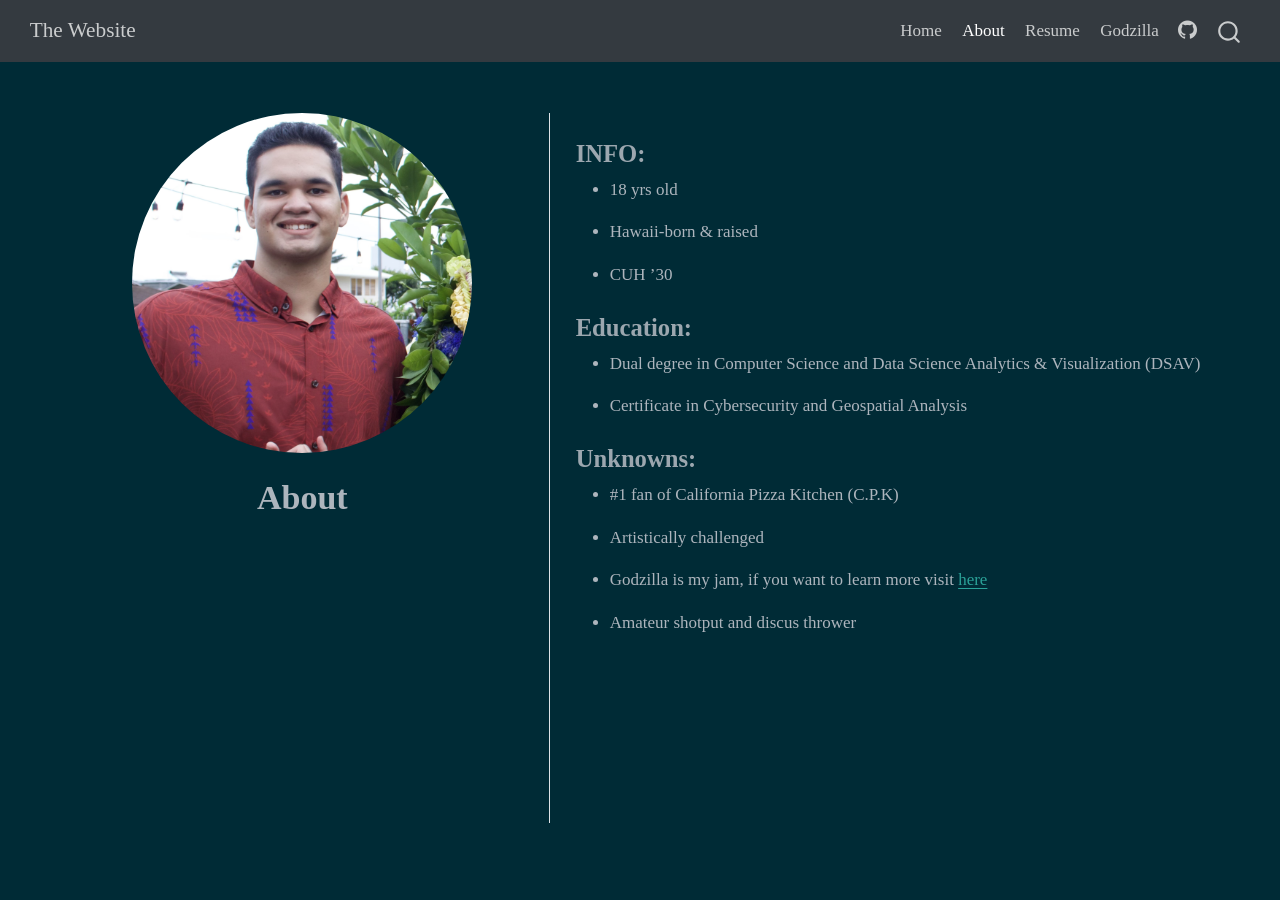
==== commit e94af78b: "pau 10/29" ====
--- a/docs/about.html
+++ b/docs/about.html
@@ -23,41 +23,6 @@
   margin: 0 0.8em 0.2em -1em; /* quarto-specific, see https://github.com/quarto-dev/quarto-cli/issues/4556 */ 
   vertical-align: middle;
 }
-/* CSS for syntax highlighting */
-html { -webkit-text-size-adjust: 100%; }
-pre > code.sourceCode { white-space: pre; position: relative; }
-pre > code.sourceCode > span { display: inline-block; line-height: 1.25; }
-pre > code.sourceCode > span:empty { height: 1.2em; }
-.sourceCode { overflow: visible; }
-code.sourceCode > span { color: inherit; text-decoration: inherit; }
-div.sourceCode { margin: 1em 0; }
-pre.sourceCode { margin: 0; }
-@media screen {
-div.sourceCode { overflow: auto; }
-}
-@media print {
-pre > code.sourceCode { white-space: pre-wrap; }
-pre > code.sourceCode > span { text-indent: -5em; padding-left: 5em; }
-}
-pre.numberSource code
-  { counter-reset: source-line 0; }
-pre.numberSource code > span
-  { position: relative; left: -4em; counter-increment: source-line; }
-pre.numberSource code > span > a:first-child::before
-  { content: counter(source-line);
-    position: relative; left: -1em; text-align: right; vertical-align: baseline;
-    border: none; display: inline-block;
-    -webkit-touch-callout: none; -webkit-user-select: none;
-    -khtml-user-select: none; -moz-user-select: none;
-    -ms-user-select: none; user-select: none;
-    padding: 0 4px; width: 4em;
-  }
-pre.numberSource { margin-left: 3em;  padding-left: 4px; }
-div.sourceCode
-  {   }
-@media screen {
-pre > code.sourceCode > span > a:first-child::before { text-decoration: underline; }
-}
 </style>
 
 
@@ -72,12 +37,11 @@
 <script src="site_libs/quarto-html/tabsets/tabsets.js" type="module"></script>
 <script src="site_libs/quarto-html/popper.min.js"></script>
 <script src="site_libs/quarto-html/tippy.umd.min.js"></script>
-<script src="site_libs/quarto-html/anchor.min.js"></script>
 <link href="site_libs/quarto-html/tippy.css" rel="stylesheet">
-<link href="site_libs/quarto-html/quarto-syntax-highlighting-15634bcf2e68342d4ad2dfa704d543f6.css" rel="stylesheet" id="quarto-text-highlighting-styles">
+<link href="site_libs/quarto-html/quarto-syntax-highlighting-dark-0a6b7249c26820e032cb0bd839ff02b1.css" rel="stylesheet" id="quarto-text-highlighting-styles">
 <script src="site_libs/bootstrap/bootstrap.min.js"></script>
 <link href="site_libs/bootstrap/bootstrap-icons.css" rel="stylesheet">
-<link href="site_libs/bootstrap/bootstrap-27e7b819902e8d4721550d1fe9b98a5b.min.css" rel="stylesheet" append-hash="true" id="quarto-bootstrap" data-mode="light">
+<link href="site_libs/bootstrap/bootstrap-022d30eb0de822cc867200da4bd9be8d.min.css" rel="stylesheet" append-hash="true" id="quarto-bootstrap" data-mode="dark">
 <script id="quarto-search-options" type="application/json">{
   "location": "navbar",
   "copy-button": false,
@@ -140,8 +104,8 @@
 <span class="menu-text">Resume</span></a>
   </li>  
   <li class="nav-item">
-    <a class="nav-link" href="./media/ResumePublic2.pdf" target="_blank"> 
-<span class="menu-text">CV</span></a>
+    <a class="nav-link" href="./godzilla.html"> 
+<span class="menu-text">Godzilla</span></a>
   </li>  
   <li class="nav-item compact">
     <a class="nav-link" href="https://github.com/kalamaku4u" target="_blank"> <i class="bi bi-github" role="img">
@@ -159,51 +123,52 @@
 <div id="quarto-content" class="quarto-container page-columns page-rows-contents page-layout-full page-navbar">
 <!-- sidebar -->
 <!-- margin-sidebar -->
-    <div id="quarto-margin-sidebar" class="sidebar margin-sidebar zindex-bottom">
-        
-    </div>
+    
 <!-- main -->
-<main class="content column-page" id="quarto-document-content">
-
+<div class="quarto-about-trestles column-page">
+  <div class="about-entity">
+    <img src="media/resume_port2.jpeg" class="about-image
+  round " style="height: 20em; width: 20em;">
 <header id="title-block-header" class="quarto-title-block default">
 <div class="quarto-title">
 <h1 class="title">About</h1>
 </div>
-
-
-
 <div class="quarto-title-meta column-page">
-
-    
-  
-    
   </div>
-  
-
-
 </header>
-
-
-<p>Hi! My name is Caide Filipo and I am an upcoming data scientist.</p>
-<div class="cell">
-<div class="code-copy-outer-scaffold"><div class="sourceCode cell-code" id="cb1"><pre class="sourceCode r code-with-copy"><code class="sourceCode r"><span id="cb1-1"><a href="#cb1-1" aria-hidden="true" tabindex="-1"></a><span class="dv">1</span> <span class="sc">+</span> <span class="dv">1</span></span></code></pre></div><button title="Copy to Clipboard" class="code-copy-button"><i class="bi"></i></button></div>
-<div class="cell-output cell-output-stdout">
-<pre><code>[1] 2</code></pre>
+  </div>
+  <div class="about-contents"><main class="content column-page" id="quarto-document-content">
+<section id="info" class="level3">
+<h3 data-anchor-id="info">INFO:</h3>
+<ul>
+<li><p>18 yrs old</p></li>
+<li><p>Hawaii-born &amp; raised</p></li>
+<li><p>CUH ’30</p></li>
+</ul>
+</section>
+<section id="education" class="level3">
+<h3 data-anchor-id="education">Education:</h3>
+<ul>
+<li><p>Dual degree in Computer Science and Data Science Analytics &amp; Visualization (DSAV)</p></li>
+<li><p>Certificate in Cybersecurity and Geospatial Analysis</p></li>
+</ul>
+</section>
+<section id="unknowns" class="level3">
+<h3 data-anchor-id="unknowns">Unknowns:</h3>
+<ul>
+<li><p>#1 fan of California Pizza Kitchen (C.P.K)</p></li>
+<li><p>Artistically challenged</p></li>
+<li><p>Godzilla is my jam, if you want to learn more visit <a href="./godzilla.html">here</a></p></li>
+<li><p>Amateur shotput and discus thrower</p></li>
+</ul>
+
+
+</section>
+</main></div>
 </div>
-</div>
-
-
-
-</main> <!-- /main -->
+ <!-- /main -->
 <script id="quarto-html-after-body" type="application/javascript">
   window.document.addEventListener("DOMContentLoaded", function (event) {
-    const icon = "";
-    const anchorJS = new window.AnchorJS();
-    anchorJS.options = {
-      placement: 'right',
-      icon: icon
-    };
-    anchorJS.add('.anchored');
     const isCodeAnnotation = (el) => {
       for (const clz of el.classList) {
         if (clz.startsWith('code-annotation-')) {                     
--- a/docs/site_libs/quarto-html/quarto-syntax-highlighting-dark-0a6b7249c26820e032cb0bd839ff02b1.css
+++ b/docs/site_libs/quarto-html/quarto-syntax-highlighting-dark-0a6b7249c26820e032cb0bd839ff02b1.css
@@ -0,0 +1,219 @@
+/* quarto syntax highlight colors */
+:root {
+  --quarto-hl-al-color: #f07178;
+  --quarto-hl-an-color: #d4d0ab;
+  --quarto-hl-at-color: #00e0e0;
+  --quarto-hl-bn-color: #d4d0ab;
+  --quarto-hl-bu-color: #abe338;
+  --quarto-hl-ch-color: #abe338;
+  --quarto-hl-co-color: #f8f8f2;
+  --quarto-hl-cv-color: #ffd700;
+  --quarto-hl-cn-color: #ffd700;
+  --quarto-hl-cf-color: #ffa07a;
+  --quarto-hl-dt-color: #ffa07a;
+  --quarto-hl-dv-color: #d4d0ab;
+  --quarto-hl-do-color: #f8f8f2;
+  --quarto-hl-er-color: #f07178;
+  --quarto-hl-ex-color: #00e0e0;
+  --quarto-hl-fl-color: #d4d0ab;
+  --quarto-hl-fu-color: #ffa07a;
+  --quarto-hl-im-color: #abe338;
+  --quarto-hl-in-color: #d4d0ab;
+  --quarto-hl-kw-color: #ffa07a;
+  --quarto-hl-op-color: #ffa07a;
+  --quarto-hl-ot-color: #00e0e0;
+  --quarto-hl-pp-color: #dcc6e0;
+  --quarto-hl-re-color: #00e0e0;
+  --quarto-hl-sc-color: #abe338;
+  --quarto-hl-ss-color: #abe338;
+  --quarto-hl-st-color: #abe338;
+  --quarto-hl-va-color: #00e0e0;
+  --quarto-hl-vs-color: #abe338;
+  --quarto-hl-wa-color: #dcc6e0;
+}
+
+/* other quarto variables */
+:root {
+  --quarto-font-monospace: SFMono-Regular, Menlo, Monaco, Consolas, "Liberation Mono", "Courier New", monospace;
+}
+
+/* syntax highlight based on Pandoc's rules */
+pre > code.sourceCode > span {
+  color: #f8f8f2;
+}
+
+code.sourceCode > span {
+  color: #f8f8f2;
+}
+
+div.sourceCode,
+div.sourceCode pre.sourceCode {
+  color: #f8f8f2;
+}
+
+/* Normal */
+code span {
+  color: #f8f8f2;
+}
+
+/* Alert */
+code span.al {
+  color: #f07178;
+}
+
+/* Annotation */
+code span.an {
+  color: #d4d0ab;
+}
+
+/* Attribute */
+code span.at {
+  color: #00e0e0;
+}
+
+/* BaseN */
+code span.bn {
+  color: #d4d0ab;
+}
+
+/* BuiltIn */
+code span.bu {
+  color: #abe338;
+}
+
+/* ControlFlow */
+code span.cf {
+  font-weight: bold;
+  color: #ffa07a;
+}
+
+/* Char */
+code span.ch {
+  color: #abe338;
+}
+
+/* Constant */
+code span.cn {
+  color: #ffd700;
+}
+
+/* Comment */
+code span.co {
+  font-style: italic;
+  color: #f8f8f2;
+}
+
+/* CommentVar */
+code span.cv {
+  color: #ffd700;
+}
+
+/* Documentation */
+code span.do {
+  color: #f8f8f2;
+}
+
+/* DataType */
+code span.dt {
+  color: #ffa07a;
+}
+
+/* DecVal */
+code span.dv {
+  color: #d4d0ab;
+}
+
+/* Error */
+code span.er {
+  color: #f07178;
+  text-decoration: underline;
+}
+
+/* Extension */
+code span.ex {
+  font-weight: bold;
+  color: #00e0e0;
+}
+
+/* Float */
+code span.fl {
+  color: #d4d0ab;
+}
+
+/* Function */
+code span.fu {
+  color: #ffa07a;
+}
+
+/* Import */
+code span.im {
+  color: #abe338;
+}
+
+/* Information */
+code span.in {
+  color: #d4d0ab;
+}
+
+/* Keyword */
+code span.kw {
+  font-weight: bold;
+  color: #ffa07a;
+}
+
+/* Operator */
+code span.op {
+  color: #ffa07a;
+}
+
+/* Other */
+code span.ot {
+  color: #00e0e0;
+}
+
+/* Preprocessor */
+code span.pp {
+  color: #dcc6e0;
+}
+
+/* RegionMarker */
+code span.re {
+  background-color: #f8f8f2;
+  color: #00e0e0;
+}
+
+/* SpecialChar */
+code span.sc {
+  color: #abe338;
+}
+
+/* SpecialString */
+code span.ss {
+  color: #abe338;
+}
+
+/* String */
+code span.st {
+  color: #abe338;
+}
+
+/* Variable */
+code span.va {
+  color: #00e0e0;
+}
+
+/* VerbatimString */
+code span.vs {
+  color: #abe338;
+}
+
+/* Warning */
+code span.wa {
+  color: #dcc6e0;
+}
+
+.prevent-inlining {
+  content: "</";
+}
+
+/*# sourceMappingURL=175367c052bafc98bd680af3479823f0.css.map */
--- a/docs/styles.css
+++ b/docs/styles.css
@@ -1,23 +1,13 @@
-/* css styles */
-h1, p {
-  color:#00AAFF;
-}
-h2 {
-  color:#88CC00;
-}
-h3 {
-  color:#FFFFFF;
-  font-style: italic;
-}
-body {
-  background-color:#E6F3FF;
-}
+/* css styles
+h1, p {color:#675647;}
+h2 {color:#E3BD90;}
+h3 {color:#FFFFFF; font-style: italic;}
+body {background-color:#C0BDBC;}
+ol, ul {color: brown; font-style: italic;}
+a {color:#3B3B3B;}
+*/
 
-ol, ul {
-  color: brown;
-  font-style: italic;
-}
-
-a {
-  color: purple;
-}+/* Font Import */
+<link rel="preconnect" href="https://fonts.googleapis.com">
+<link rel="preconnect" href="https://fonts.gstatic.com" crossorigin>
+<link href="https://fonts.googleapis.com/css2?family=Istok+Web:ital,wght@0,400;0,700;1,400;1,700&display=swap" rel="stylesheet">    
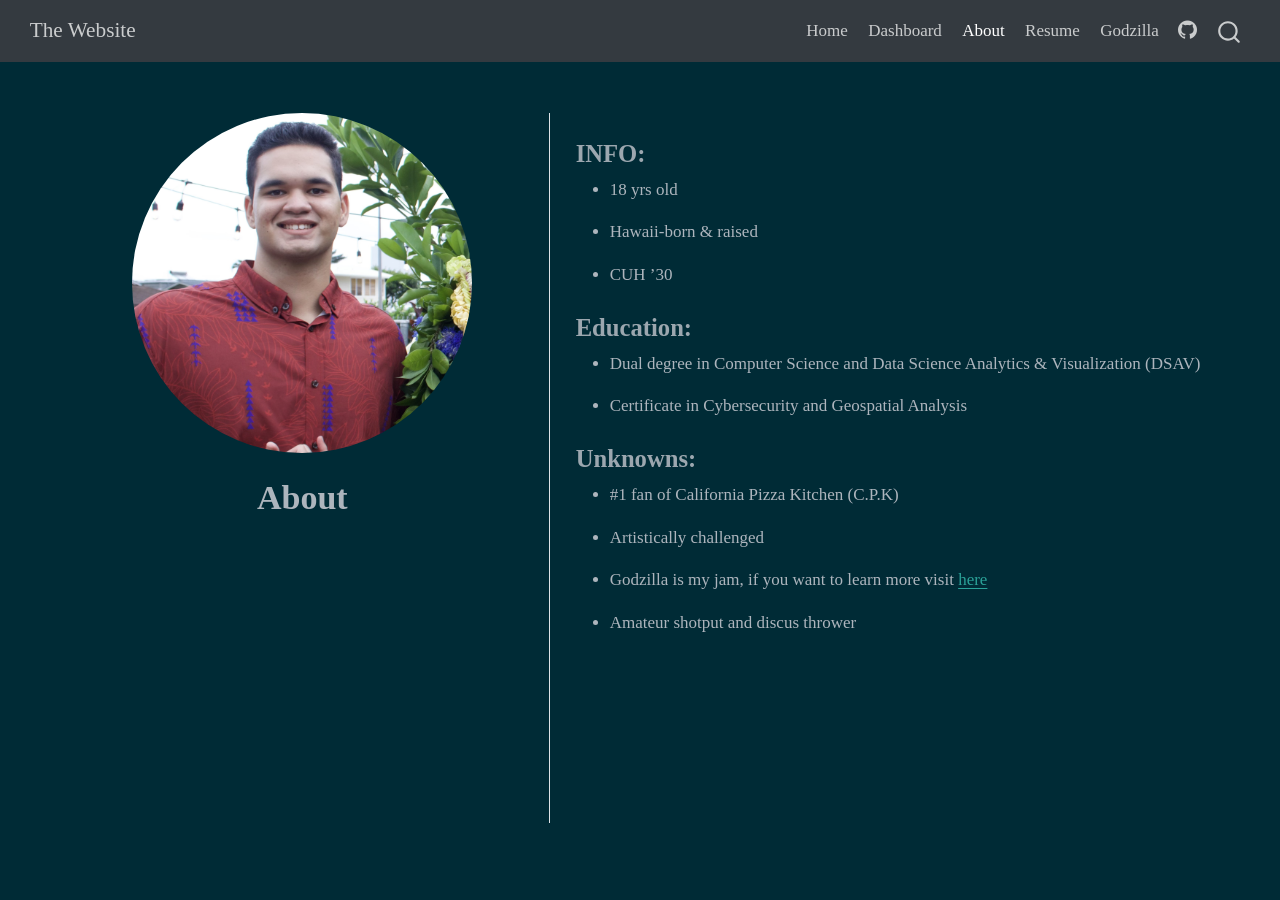
==== commit a09e3807: "work in progress" ====
--- a/docs/about.html
+++ b/docs/about.html
@@ -94,6 +94,10 @@
   <li class="nav-item">
     <a class="nav-link" href="./index.html"> 
 <span class="menu-text">Home</span></a>
+  </li>  
+  <li class="nav-item">
+    <a class="nav-link" href="https://github.com/kalamaku4u/dashboards"> 
+<span class="menu-text">Dashboard</span></a>
   </li>  
   <li class="nav-item">
     <a class="nav-link active" href="./about.html" aria-current="page"> 
